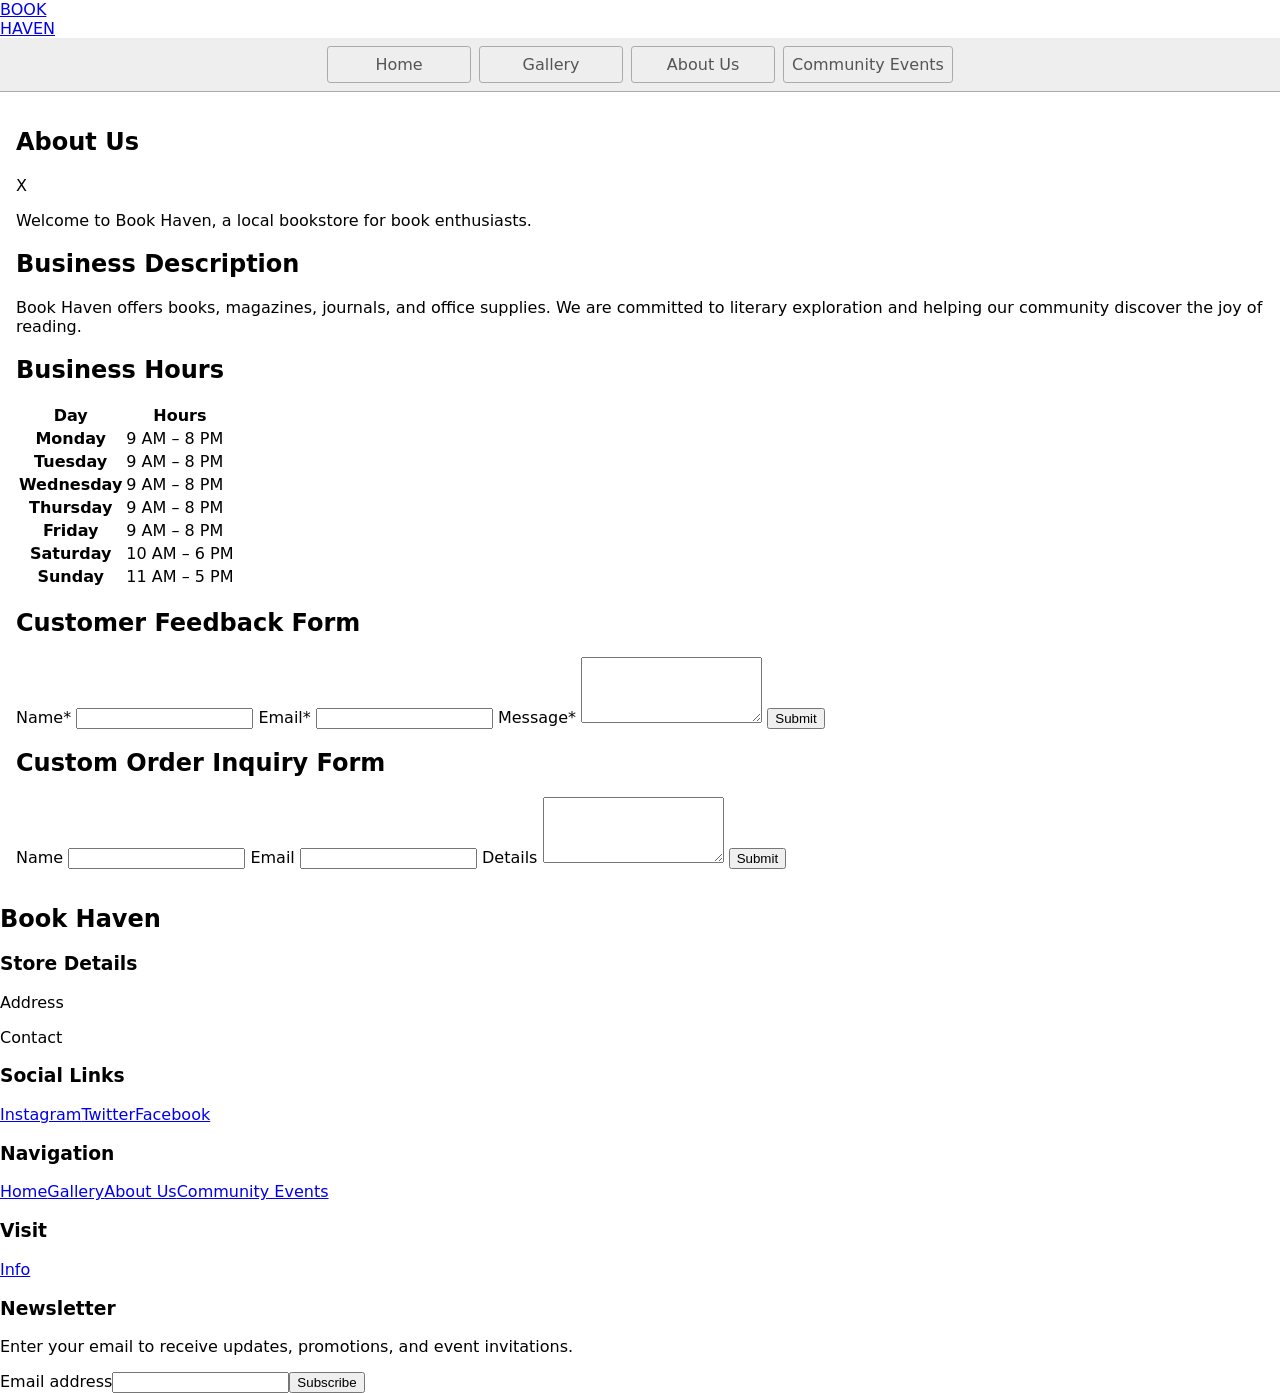
==== about.html @ ac8dac13 "Initial commit" ====
<!DOCTYPE html>
<html lang="en">
  <head>
    <meta charset="UTF-8" />
    <meta name="viewport" content="width=device-width, initial-scale=1.0" />
    <title>Book Haven | About Us</title>
    <link rel="stylesheet" href="styles.css" />
  </head>
  <body>
    <header>
      <div class="site-brand">
        <a href="index.html"
          ><span class="logo">BOOK<br />HAVEN</span></a
        >
      </div>
      <nav aria-label="Main navigation">
        <a href="index.html">Home</a>
        <a href="gallery.html">Gallery</a>
        <a href="about.html">About Us</a>
        <a href="events.html">Community Events</a>
      </nav>
    </header>

    <main>
      <section>
        <h1>About Us</h1>

        <section>
          <div
            class="image-placeholder"
            role="img"
            aria-label="Bookstore image"
          >
            X
          </div>
        </section>

        <p>Welcome to Book Haven, a local bookstore for book enthusiasts.</p>
      </section>

      <section>
        <h2>Business Description</h2>
        <p>
          Book Haven offers books, magazines, journals, and office supplies. We
          are committed to literary exploration and helping our community
          discover the joy of reading.
        </p>
      </section>

      <section>
        <h2>Business Hours</h2>
        <table>
          <thead>
            <tr>
              <th scope="col">Day</th>
              <th scope="col">Hours</th>
            </tr>
          </thead>
          <tbody>
            <tr>
              <th scope="row">Monday</th>
              <td>9 AM – 8 PM</td>
            </tr>
            <tr>
              <th scope="row">Tuesday</th>
              <td>9 AM – 8 PM</td>
            </tr>
            <tr>
              <th scope="row">Wednesday</th>
              <td>9 AM – 8 PM</td>
            </tr>
            <tr>
              <th scope="row">Thursday</th>
              <td>9 AM – 8 PM</td>
            </tr>
            <tr>
              <th scope="row">Friday</th>
              <td>9 AM – 8 PM</td>
            </tr>
            <tr>
              <th scope="row">Saturday</th>
              <td>10 AM – 6 PM</td>
            </tr>
            <tr>
              <th scope="row">Sunday</th>
              <td>11 AM – 5 PM</td>
            </tr>
          </tbody>
        </table>
      </section>

      <section>
        <h2>Customer Feedback Form</h2>
        <form onsubmit="submitMessage(event)">
          <label for="feedback-name">Name*</label>
          <input id="feedback-name" name="name" type="text" required />

          <label for="feedback-email">Email*</label>
          <input id="feedback-email" name="email" type="email" required />

          <label for="feedback-message">Message*</label>
          <textarea
            id="feedback-message"
            name="message"
            rows="4"
            required
          ></textarea>

          <button type="submit">Submit</button>
        </form>
      </section>

      <section>
        <h2>Custom Order Inquiry Form</h2>
        <form onsubmit="submitMessage(event)">
          <label for="custom-name">Name</label>
          <input id="custom-name" name="custom-name" type="text" required />

          <label for="custom-email">Email</label>
          <input id="custom-email" name="custom-email" type="email" required />

          <label for="custom-details">Details</label>
          <textarea
            id="custom-details"
            name="details"
            rows="4"
            required
          ></textarea>

          <button type="submit">Submit</button>
        </form>
      </section>
    </main>

    <footer>
      <h2>Book Haven</h2>
      <div class="footgrid">
        <section>
          <h3>Store Details</h3>
          <p>Address</p>
          <p>Contact</p>
        </section>
        <section>
          <h3>Social Links</h3>
          <a href="#">Instagram</a><a href="#">Twitter</a
          ><a href="#">Facebook</a>
        </section>
        <section>
          <h3>Navigation</h3>
          <a href="index.html">Home</a><a href="gallery.html">Gallery</a
          ><a href="about.html">About Us</a
          ><a href="events.html">Community Events</a>
        </section>
        <section>
          <h3>Visit</h3>
          <a href="about.html">Info</a>
        </section>
        <section>
          <h3>Newsletter</h3>
          <p>
            Enter your email to receive updates, promotions, and event
            invitations.
          </p>
          <form onsubmit="subscribe(event)">
            <label for="about-email">Email address</label
            ><input id="about-email" type="email" required /><button
              type="submit"
            >
              Subscribe
            </button>
          </form>
        </section>
      </div>
    </footer>

    <script src="script.js"></script>
  </body>
</html>
---- styles.css ----
* {
  box-sizing: border-box;
}

body {
  margin: 0;
  font-family: system-ui, sans-serif;
  color: black;
  background-color: white;
}

nav {
  display: flex;
  flex-wrap: wrap;
  align-items: center;
  justify-content: center;
  padding: 0.5rem;
  gap: 0.5rem;
  border-bottom: solid 1px #aaa;
  background-color: #eee;
}

nav a {
  display: inline-block;
  min-width: 9rem;
  padding: 0.5rem;
  border-radius: 0.2rem;
  border: solid 1px #aaa;
  text-align: center;
  text-decoration: none;
  color: #555;
}

nav a[aria-current='page'] {
  color: #000;
  background-color: #d4d4d4;
}

main {
  padding: 1rem;
}

h1 {
  font-weight: bold;
  font-size: 1.5rem;
}
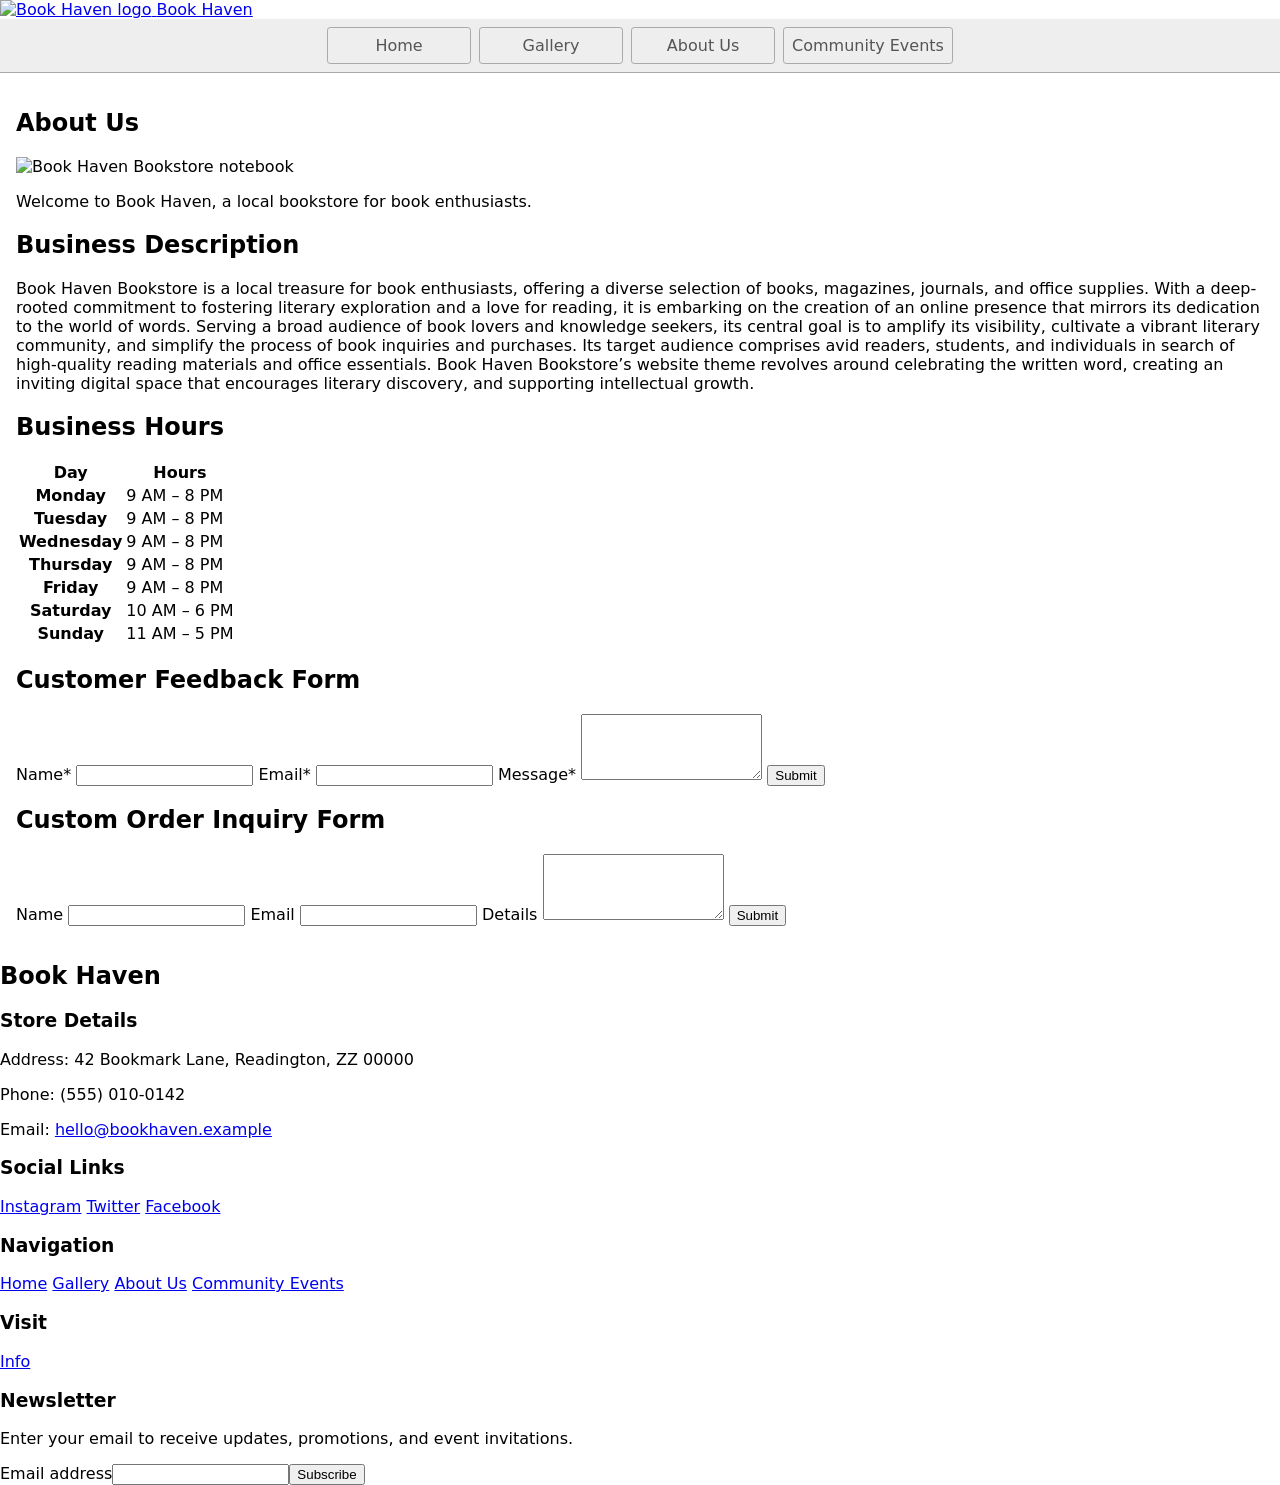
==== commit f954bbd7: "update all pages" ====
--- a/about.html
+++ b/about.html
@@ -9,9 +9,10 @@
   <body>
     <header>
       <div class="site-brand">
-        <a href="index.html"
-          ><span class="logo">BOOK<br />HAVEN</span></a
-        >
+        <a href="index.html">
+          <img src="https://raw.githubusercontent.com/kanaenumatalee/Book_Haven_Bookstore_Website/main/Client3_LogoPalette2_5C2E5C.png" alt="Book Haven logo" width="80" />
+          <span class="logo">Book Haven</span>
+        </a>
       </div>
       <nav aria-label="Main navigation">
         <a href="index.html">Home</a>
@@ -26,13 +27,7 @@
         <h1>About Us</h1>
 
         <section>
-          <div
-            class="image-placeholder"
-            role="img"
-            aria-label="Bookstore image"
-          >
-            X
-          </div>
+          <img src="https://raw.githubusercontent.com/kanaenumatalee/Book_Haven_Bookstore_Website/refs/heads/main/bookstore.jpg" alt="Book Haven Bookstore notebook" width="300" />
         </section>
 
         <p>Welcome to Book Haven, a local bookstore for book enthusiasts.</p>
@@ -41,9 +36,7 @@
       <section>
         <h2>Business Description</h2>
         <p>
-          Book Haven offers books, magazines, journals, and office supplies. We
-          are committed to literary exploration and helping our community
-          discover the joy of reading.
+          Book Haven Bookstore is a local treasure for book enthusiasts, offering a diverse selection of books, magazines, journals, and office supplies. With a deep-rooted commitment to fostering literary exploration and a love for reading, it is embarking on the creation of an online presence that mirrors its dedication to the world of words. Serving a broad audience of book lovers and knowledge seekers, its central goal is to amplify its visibility, cultivate a vibrant literary community, and simplify the process of book inquiries and purchases. Its target audience comprises avid readers, students, and individuals in search of high-quality reading materials and office essentials. Book Haven Bookstore’s website theme revolves around celebrating the written word, creating an inviting digital space that encourages literary discovery, and supporting intellectual growth.
         </p>
       </section>
 
@@ -137,19 +130,22 @@
       <div class="footgrid">
         <section>
           <h3>Store Details</h3>
-          <p>Address</p>
-          <p>Contact</p>
+          <p>Address: 42 Bookmark Lane, Readington, ZZ 00000</p>
+          <p>Phone: (555) 010-0142</p>
+          <p>Email: <a href="mailto:hello@bookhaven.example">hello@bookhaven.example</a></p>
         </section>
         <section>
           <h3>Social Links</h3>
-          <a href="#">Instagram</a><a href="#">Twitter</a
-          ><a href="#">Facebook</a>
+          <a href="#">Instagram</a>
+          <a href="#">Twitter</a>
+          <a href="#">Facebook</a>
         </section>
         <section>
           <h3>Navigation</h3>
-          <a href="index.html">Home</a><a href="gallery.html">Gallery</a
-          ><a href="about.html">About Us</a
-          ><a href="events.html">Community Events</a>
+          <a href="index.html">Home</a>
+          <a href="gallery.html">Gallery</a>
+          <a href="about.html">About Us</a>
+          <a href="events.html">Community Events</a>
         </section>
         <section>
           <h3>Visit</h3>
@@ -175,4 +171,4 @@
 
     <script src="script.js"></script>
   </body>
-</html>
+</html>
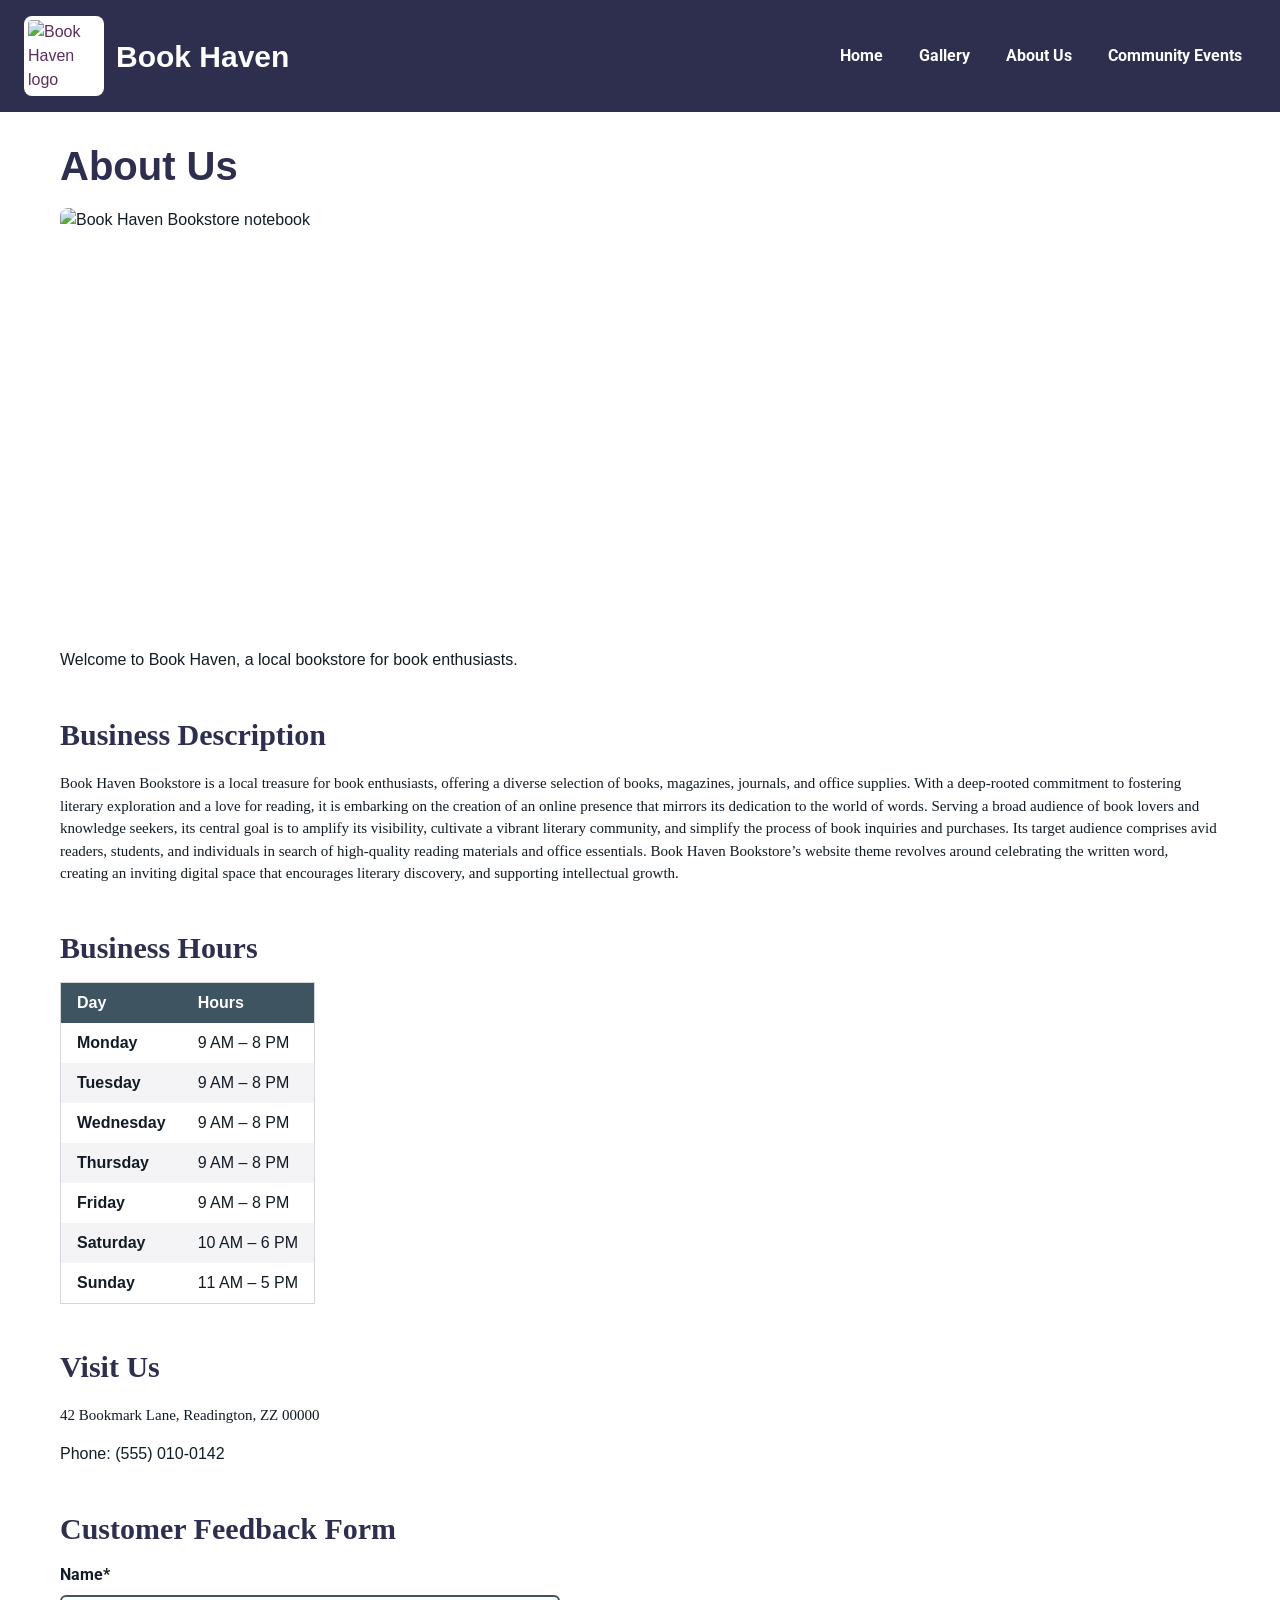
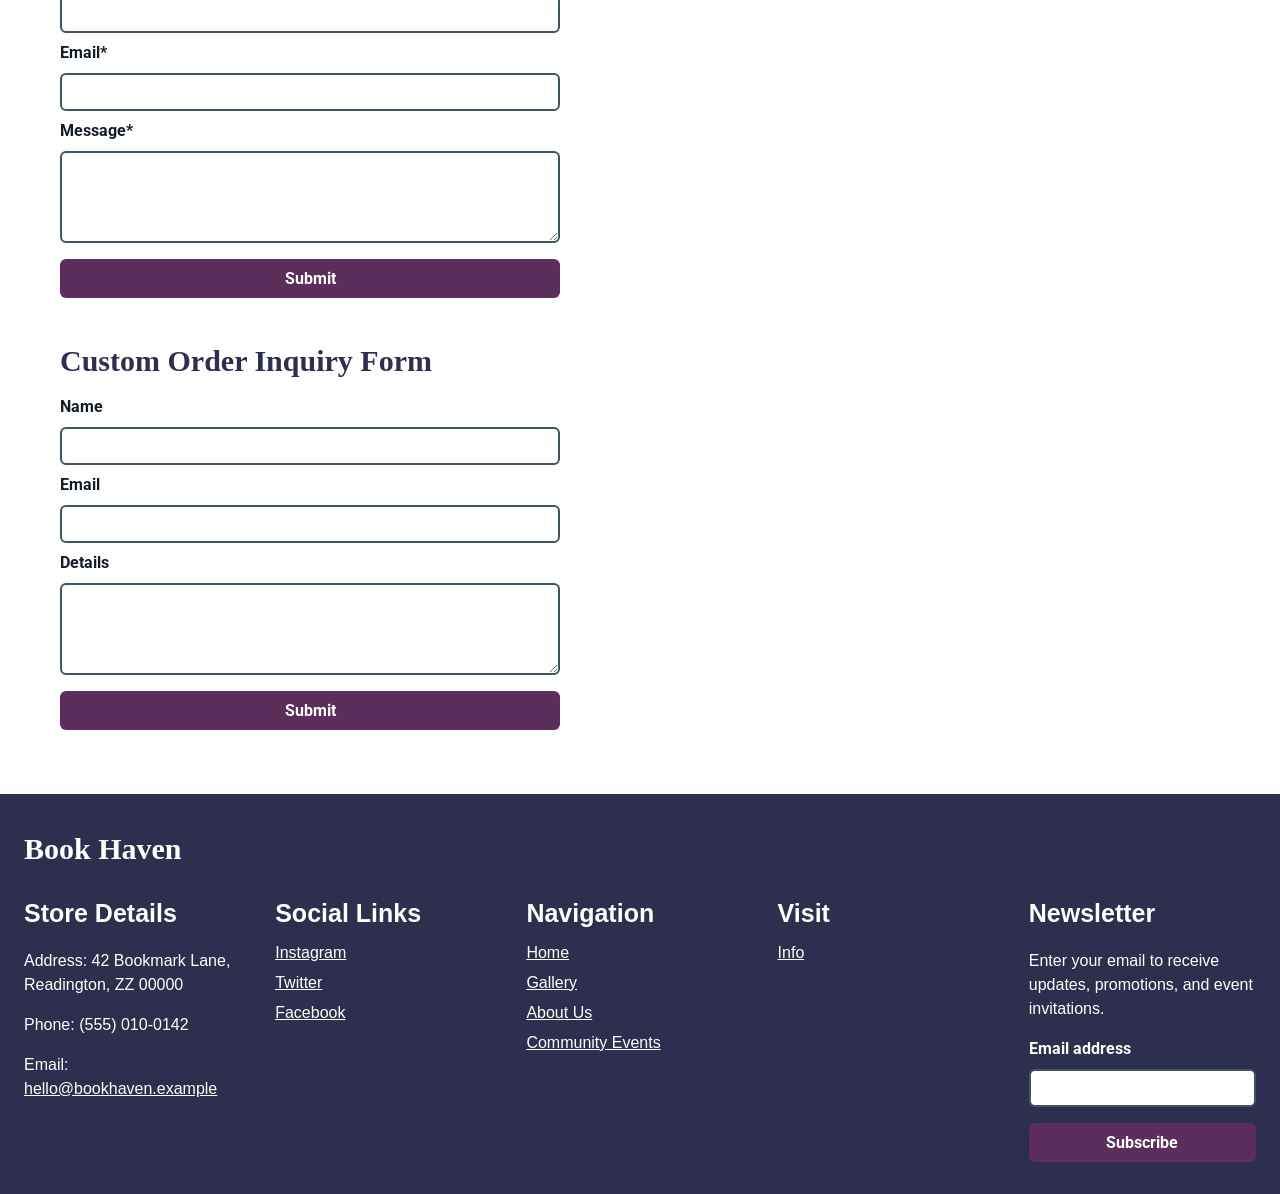
==== commit 0950a026: "added CSS" ====
--- a/about.html
+++ b/about.html
@@ -27,7 +27,7 @@
         <h1>About Us</h1>
 
         <section>
-          <img src="https://raw.githubusercontent.com/kanaenumatalee/Book_Haven_Bookstore_Website/refs/heads/main/bookstore.jpg" alt="Book Haven Bookstore notebook" width="300" />
+          <img class="about-img" src="https://raw.githubusercontent.com/kanaenumatalee/Book_Haven_Bookstore_Website/refs/heads/main/bookstore.jpg" alt="Book Haven Bookstore notebook" width="300" />
         </section>
 
         <p>Welcome to Book Haven, a local bookstore for book enthusiasts.</p>
@@ -82,6 +82,12 @@
         </table>
       </section>
 
+      <section>
+        <h2>Visit Us</h2>
+        <p>42 Bookmark Lane, Readington, ZZ 00000</p>
+        <p>Phone: (555) 010-0142</p>
+      </section>
+      
       <section>
         <h2>Customer Feedback Form</h2>
         <form onsubmit="submitMessage(event)">
--- a/styles.css
+++ b/styles.css
@@ -1,46 +1,625 @@
-* {
-  box-sizing: border-box;
-}
+/* ============================================
+   Book Haven Bookstore - styles.css
+   Palette 2: Midnight Manuscript #2E2E4E, Regal Quill #5C2E5C,
+              Literature Blue #3F5461, Book Worm #3E5641, Romantic Red #742C36
+   Font color: Bookish Black #131C26
+   Typography Option 1
+   ============================================ */
 
-body {
-  margin: 0;
-  font-family: system-ui, sans-serif;
-  color: black;
-  background-color: white;
-}
+   @import url("https://fonts.googleapis.com/css2?family=Roboto:wght@700&family=Comfortaa&display=swap");
 
-nav {
-  display: flex;
-  flex-wrap: wrap;
-  align-items: center;
-  justify-content: center;
-  padding: 0.5rem;
-  gap: 0.5rem;
-  border-bottom: solid 1px #aaa;
-  background-color: #eee;
-}
-
-nav a {
-  display: inline-block;
-  min-width: 9rem;
-  padding: 0.5rem;
-  border-radius: 0.2rem;
-  border: solid 1px #aaa;
-  text-align: center;
-  text-decoration: none;
-  color: #555;
-}
-
-nav a[aria-current='page'] {
-  color: #000;
-  background-color: #d4d4d4;
-}
-
-main {
-  padding: 1rem;
-}
-
-h1 {
-  font-weight: bold;
-  font-size: 1.5rem;
-}
+   :root {
+     --midnight: #2e2e4e;
+     --quill: #5c2e5c;
+     --blue: #3f5461;
+     --green: #3e5641;
+     --red: #742c36;
+     --text: #131c26;
+     --bg: #ffffff;
+     --bg-soft: #f4f4f7;
+     --white: #ffffff;
+   }
+   
+   /* ---------- Base ---------- */
+   * {
+     box-sizing: border-box;
+   }
+   
+   body {
+     margin: 0;
+     font-family: Calibri, Arial, sans-serif; /* Body 16px Calibri */
+     font-size: 16px;
+     line-height: 1.5;
+     color: var(--text);
+     background-color: var(--bg);
+   }
+   
+   main {
+     max-width: 1200px;
+     margin: 0 auto;
+     padding: 24px 20px;
+   }
+   
+   section {
+     margin-bottom: 40px;
+   }
+   
+   img {
+     max-width: 100%;
+     height: auto;
+     display: block;
+   }
+   
+   /* ---------- Typography ---------- */
+   h1 {
+     /* Display 40px Trebuchet MS Bold */
+     font-family: "Trebuchet MS", Arial, sans-serif;
+     font-size: 40px;
+     font-weight: bold;
+     color: var(--midnight);
+     margin: 0 0 12px;
+   }
+   
+   h2 {
+     /* Title Large 30px Times New Roman Bold */
+     font-family: "Times New Roman", Times, serif;
+     font-size: 30px;
+     font-weight: bold;
+     color: var(--midnight);
+     margin: 0 0 12px;
+   }
+   
+   h3 {
+     /* Title 25px Impact Bold */
+     font-family: Impact, "Arial Black", sans-serif;
+     font-size: 25px;
+     font-weight: bold;
+     color: var(--text);
+     margin: 12px 0 8px;
+   }
+   
+   h1 + p,
+   h2 + p {
+     /* Subtitle 15px Comic Sans MS Normal */
+     font-family: "Comic Sans MS", "Comic Sans", cursive;
+     font-size: 15px;
+     font-weight: normal;
+   }
+   
+   strong,
+   label,
+   nav a,
+   button {
+     /* Body Strong 16px Roboto Bold */
+     font-family: Roboto, Arial, sans-serif;
+     font-size: 16px;
+     font-weight: bold;
+   }
+   
+   .gallery-toolbar p,
+   .shopping-cart > p {
+     /* Captions 11px Comfortaa Normal */
+     font-family: Comfortaa, Arial, sans-serif;
+     font-size: 11px;
+     font-weight: normal;
+   }
+   
+   /* ---------- Links ---------- */
+   a {
+     color: var(--quill);
+     text-decoration: underline;
+   }
+   
+   a:hover {
+     color: var(--red);
+   }
+   
+   a:focus-visible,
+   button:focus-visible,
+   input:focus-visible,
+   textarea:focus-visible {
+     outline: 3px solid var(--red);
+     outline-offset: 2px;
+   }
+   
+   /* ---------- Header and navigation ---------- */
+   header {
+     background-color: var(--midnight);
+     color: var(--white);
+     display: flex;
+     align-items: center;
+     justify-content: space-between;
+     flex-wrap: wrap;
+     gap: 16px;
+     padding: 16px 24px;
+   }
+   
+   .site-brand a {
+     display: flex;
+     align-items: center;
+     gap: 12px;
+     text-decoration: none;
+   }
+   
+   .logo {
+     font-family: "Trebuchet MS", Arial, sans-serif;
+     font-size: 30px;
+     font-weight: bold;
+     color: var(--white);
+   }
+   
+   .site-brand img {
+     background-color: var(--white);
+     border-radius: 8px;
+     padding: 4px;
+   }
+   
+   nav {
+     display: flex;
+     flex-wrap: wrap;
+     gap: 8px;
+   }
+   
+   nav a {
+     color: var(--white);
+     text-decoration: none;
+     padding: 8px 14px;
+     border-radius: 6px;
+   }
+   
+   nav a:hover,
+   nav a:focus-visible {
+     background-color: var(--quill);
+     color: var(--white);
+   }
+   
+   /* ---------- Buttons ---------- */
+   button {
+     background-color: var(--quill);
+     color: var(--white);
+     border: none;
+     border-radius: 6px;
+     padding: 10px 18px;
+     cursor: pointer;
+     margin-top: 8px;
+   }
+   
+   button:hover {
+     background-color: var(--red);
+   }
+   
+   /* ---------- Grids (home page) ---------- */
+   .product-grid {
+     display: grid;
+     grid-template-columns: repeat(4, 1fr);
+     gap: 24px;
+   }
+   
+   /* Featured Products has six items, so keep it at three columns */
+   .product-grid.featured {
+     grid-template-columns: repeat(3, 1fr);
+   }
+   
+   .product-grid article {
+     background-color: var(--bg-soft);
+     border: 1px solid #d5d5de;
+     border-radius: 8px;
+     padding: 16px;
+     text-align: center;
+   }
+   
+   .product-grid article img {
+     width: 100%;
+     height: 180px;
+     object-fit: cover;
+     margin: 0 auto 8px;
+   }
+   
+   /* ---------- Hero and About images ---------- */
+   .home-img {
+     width: 100%;
+     max-width: 400px;
+     height: auto;
+     border-radius: 8px;
+   }
+   
+   .about-img {
+     width: 100%;
+     max-width: 800px;
+     height: 400px;
+     object-fit: cover;
+     border-radius: 8px;
+   }
+   
+   /* ---------- Gallery page ---------- */
+   .gallery-toolbar {
+     display: flex;
+     justify-content: space-between;
+     align-items: center;
+     background-color: var(--bg-soft);
+     border-left: 6px solid var(--green);
+     padding: 8px 16px;
+   }
+   
+   .gallery-toolbar p {
+     margin: 0;
+   }
+   
+   .product-table {
+     width: 100%;
+     border-collapse: separate;
+     border-spacing: 16px;
+   }
+   
+   .product-table td {
+     width: 33.33%;
+     vertical-align: top;
+     text-align: center;
+     background-color: var(--bg-soft);
+     border: 1px solid #d5d5de;
+     border-radius: 8px;
+     padding: 16px;
+   }
+   
+   .product-table td img {
+     margin: 0 auto 8px;
+   }
+   
+   .product-table h2 {
+     font-family: Impact, "Arial Black", sans-serif;
+     font-size: 25px;
+     color: var(--text);
+   }
+   
+   .shopping-cart {
+     background-color: var(--bg-soft);
+     border-top: 6px solid var(--blue);
+     border-radius: 8px;
+     padding: 20px;
+   }
+   
+   .shopping-cart > div {
+     display: flex;
+     align-items: center;
+     gap: 16px;
+     border-bottom: 1px solid #d5d5de;
+     padding: 12px 0;
+   }
+   
+   .shopping-cart > div h3 {
+     margin: 0;
+   }
+   
+   /* ---------- Tables (business hours) ---------- */
+   table {
+     border-collapse: collapse;
+   }
+   
+   table th,
+   table td {
+     padding: 8px 16px;
+     text-align: left;
+   }
+   
+   section > table:not(.product-table) {
+     border: 1px solid #d5d5de;
+   }
+   
+   section > table:not(.product-table) thead th {
+     background-color: var(--blue);
+     color: var(--white);
+   }
+   
+   section > table:not(.product-table) tbody tr:nth-child(even) {
+     background-color: var(--bg-soft);
+   }
+   
+   /* ---------- Forms ---------- */
+   form {
+     display: flex;
+     flex-direction: column;
+     gap: 8px;
+     max-width: 500px;
+   }
+   
+   input,
+   textarea {
+     font-family: Calibri, Arial, sans-serif;
+     font-size: 16px;
+     color: var(--text);
+     background-color: var(--white);
+     border: 2px solid var(--blue);
+     border-radius: 6px;
+     padding: 8px;
+     width: 100%;
+   }
+   
+   /* ---------- Events page ---------- */
+   .event-list {
+     display: flex;
+     flex-direction: column;
+     gap: 24px;
+   }
+   
+   .event-list article {
+     display: flex;
+     align-items: center;
+     gap: 20px;
+     background-color: var(--bg-soft);
+     border: 1px solid #d5d5de;
+     border-radius: 8px;
+     padding: 16px;
+   }
+   
+   .event-list article img {
+     flex-shrink: 0;
+   }
+   
+   /* ---------- Footer ---------- */
+   footer {
+     background-color: var(--midnight);
+     color: var(--white);
+     padding: 32px 24px;
+   }
+   
+   footer h2,
+   footer h3 {
+     color: var(--white);
+   }
+   
+   .footgrid {
+     display: grid;
+     grid-template-columns: repeat(auto-fit, minmax(200px, 1fr));
+     gap: 24px;
+   }
+   
+   .footgrid section {
+     margin-bottom: 0;
+   }
+   
+   footer a {
+     display: block;
+     color: var(--white);
+     margin-bottom: 6px;
+   }
+   
+   footer a:hover {
+     color: #e6c8e6;
+   }
+   
+   footer form {
+     max-width: 100%;
+   }
+   
+   footer label {
+     color: var(--white);
+   }
+   
+   /* ---------- Responsive (tablet) ---------- */
+   @media (max-width: 1000px) {
+     .product-grid,
+     .product-grid.featured {
+       grid-template-columns: repeat(2, 1fr);
+     }
+   }
+   
+   /* ---------- Responsive (mobile, follows mobile wireframe) ---------- */
+   @media (max-width: 768px) {
+     main {
+       padding: 16px;
+     }
+   
+     h1 {
+       font-size: 26px;
+     }
+   
+     h2 {
+       font-size: 24px;
+     }
+   
+     h3 {
+       font-size: 20px;
+     }
+   
+     /* Header: logo on top, nav in one row below */
+     header {
+       flex-direction: column;
+       align-items: stretch;
+       gap: 12px;
+       padding: 12px 16px;
+     }
+   
+     .site-brand a {
+       justify-content: center;
+     }
+   
+     nav {
+       display: grid;
+       grid-template-columns: repeat(4, auto);
+       justify-content: center;
+       gap: 14px;
+       width: 100%;
+     }
+   
+     nav a {
+       padding: 6px 2px;
+       font-size: 13px;
+       text-align: center;
+       white-space: nowrap;
+     }
+   
+     /* Hero and about images: short banner on phones */
+     .home-img,
+     .about-img {
+       width: 100%;
+       max-width: 100%;
+       height: 300px;
+       object-fit: cover;
+       object-position: center 40%;
+     }
+   
+     /* Featured Products: two cards per row */
+     .product-grid.featured {
+       grid-template-columns: repeat(2, 1fr);
+       gap: 12px;
+     }
+   
+     .product-grid.featured article {
+       padding: 10px;
+     }
+   
+     .product-grid article img {
+       height: 140px;
+     }
+   
+     /* Categories, Benefits, Promotions: stacked list rows */
+     .product-grid:not(.featured) {
+       grid-template-columns: 1fr;
+       gap: 12px;
+     }
+   
+     .product-grid:not(.featured) article {
+       display: grid;
+       grid-template-columns: 90px 1fr;
+       column-gap: 16px;
+       align-items: start;
+       text-align: left;
+       padding: 12px;
+     }
+   
+     .product-grid:not(.featured) article img {
+       grid-row: 1 / span 4;
+       width: 90px;
+       height: 90px;
+       margin: 0;
+     }
+   
+     .product-grid:not(.featured) article h3 {
+       margin: 0 0 4px;
+     }
+   
+     .product-grid:not(.featured) article p {
+       margin: 0 0 4px;
+     }
+   
+     /* Gallery: two product cards per row */
+     .product-table {
+       display: block;
+       width: 100%;
+       border-spacing: 0;
+     }
+   
+     .product-table tbody {
+       display: grid;
+       grid-template-columns: repeat(2, 1fr);
+       gap: 12px;
+     }
+   
+     .product-table tr {
+       display: contents;
+     }
+   
+     .product-table td {
+       display: block;
+       width: 100%;
+       margin: 0;
+       padding: 10px;
+     }
+   
+     .product-table td img {
+       width: 100%;
+       height: auto;
+     }
+   
+     .product-table h2 {
+       font-size: 18px;
+     }
+   
+     .gallery-toolbar {
+       flex-direction: column;
+       align-items: stretch;
+       gap: 8px;
+     }
+   
+     .gallery-toolbar a {
+       border: 1px solid var(--text);
+       padding: 8px;
+       text-align: center;
+       text-decoration: none;
+       font-weight: bold;
+     }
+   
+     /* Shopping cart: image on the left, text stacked on the right */
+     .shopping-cart > div {
+       display: grid;
+       grid-template-columns: 60px 1fr;
+       column-gap: 12px;
+       align-items: start;
+       padding: 12px 0;
+     }
+   
+     .shopping-cart > div img {
+       grid-row: 1 / span 3;
+       width: 60px;
+       height: auto;
+     }
+   
+     .shopping-cart > div h3 {
+       font-size: 16px;
+       line-height: 1.3;
+       margin: 0 0 4px;
+     }
+   
+     .shopping-cart > div p {
+       font-size: 14px;
+       margin: 0 0 4px;
+     }
+   
+     .shopping-cart button {
+       width: 100%;
+     }
+   
+     /* Events: image on top, text and button below */
+     .event-list article {
+       flex-direction: column;
+       align-items: stretch;
+       text-align: left;
+       padding: 0;
+       overflow: hidden;
+     }
+   
+     .event-list article img {
+       width: 100%;
+       height: 180px;
+       object-fit: cover;
+       border-radius: 0;
+     }
+   
+     .event-list article > div {
+       padding: 0 16px 16px;
+     }
+   
+     /* Forms and tables use the full width */
+     form {
+       max-width: 100%;
+     }
+   
+     form button {
+       width: 100%;
+     }
+   
+     section > table:not(.product-table) {
+       width: 100%;
+     }
+   
+     /* Footer: one column, stacked */
+     .footgrid {
+       grid-template-columns: 1fr;
+       gap: 16px;
+     }
+   
+     footer a {
+       display: inline-block;
+       margin-right: 6px;
+     }
+   }
